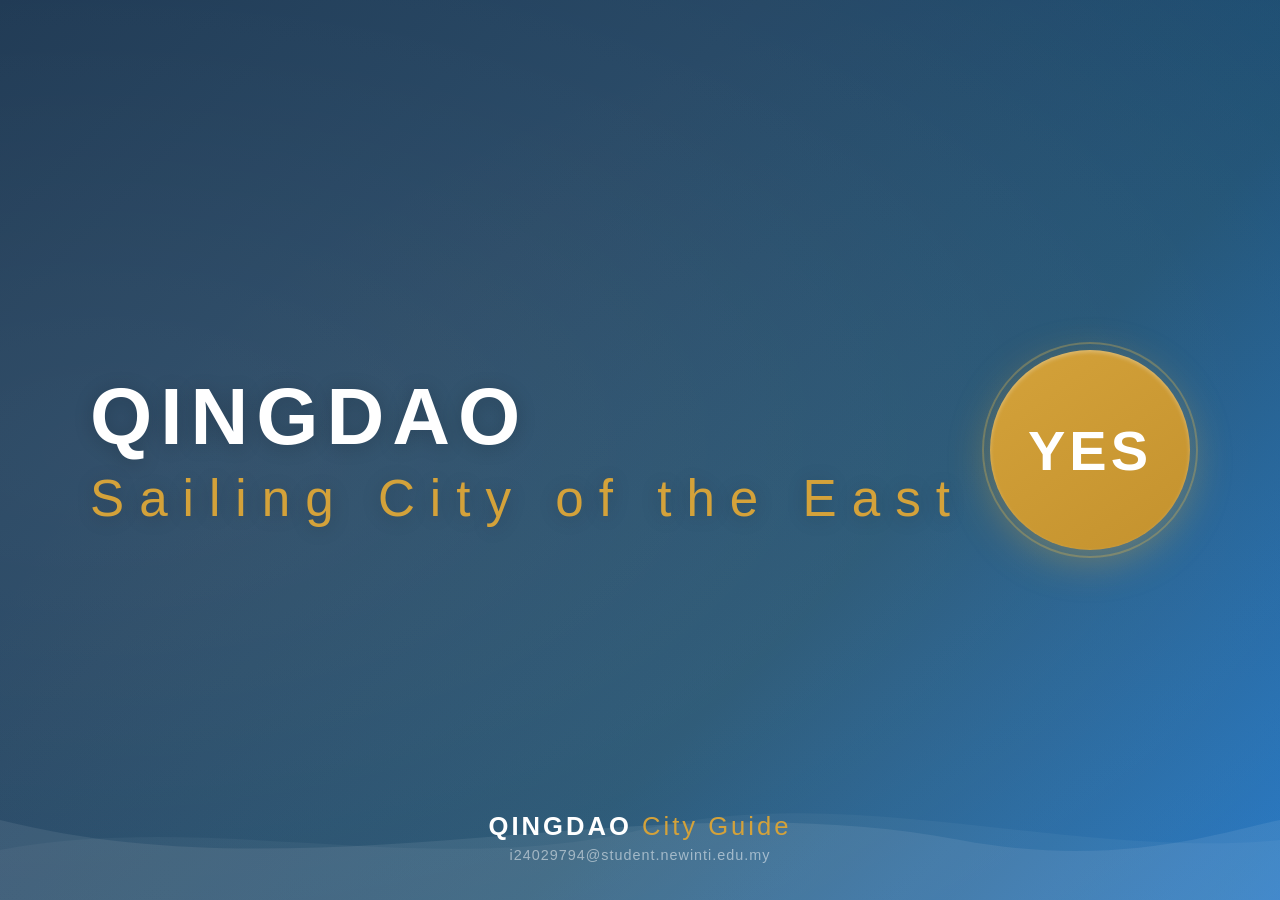
==== index.html @ 050e1064 "Add files via upload" ====
<!DOCTYPE html>
<html lang="en">
<head>
    <meta charset="UTF-8">
    <meta http-equiv="X-UA-Compatible" content="IE=edge">
    <meta name="viewport" content="width=device-width, initial-scale=1.0">
    <title>Qingdao - Welcome</title>
    <link rel="stylesheet" href="./css/style.css">
</head>
<body>
    <div class="welcome-page">
        <div class="welcome-content">
            <div class="welcome-titles">
                <h1>QINGDAO<span>Sailing City of the East</span></h1>
            </div>
            <a href="./home.html" class="welcome-btn">YES</a>
        </div>
        <div class="welcome-waves">
            <svg viewBox="0 0 1440 120" preserveAspectRatio="none">
                <path fill="rgba(255,255,255,0.08)" d="M0,40 C360,120 720,0 1080,60 C1260,90 1380,50 1440,40 L1440,120 L0,120 Z"></path>
                <path fill="rgba(255,255,255,0.04)" d="M0,70 C240,30 480,100 720,50 C960,0 1200,80 1440,60 L1440,120 L0,120 Z"></path>
            </svg>
        </div>
        <div class="welcome-footer">
            <div class="footer-brand"><h3>QINGDAO <em>City Guide</em></h3></div>
            <div class="footer-contact">i24029794@student.newinti.edu.my</div>
        </div>
    </div>
</body>
</html>
---- css/style.css ----
* {
    margin: 0;
    padding: 0;
    list-style: none;
    text-decoration: none;
    box-sizing: border-box;
}

:root {
    --primary: #085a8c;
    --primary-light: #1976d2;
    --accent: #d4a23a;
    --dark: #152535;
    --light: #ffffff;
    --white: #ffffff;
    --gray: #5a6b7f;
    --text: #243444;
    --text-light: #3e5568;
    --glass: rgba(255,255,255,0.85);
    --glass-border: rgba(0,0,0,0.06);
}

html {
    scroll-behavior: smooth;
}

body {
    font-family: 'Segoe UI', 'Helvetica Neue', Arial, sans-serif;
    color: var(--text);
    background: #d6e0ea;
    overflow-x: hidden;
    background-image: url('../images/bg.jpg');
    background-size: cover;
    background-attachment: fixed;
    background-position: center;
    background-repeat: no-repeat;
}

body::before {
    content: '';
    position: fixed;
    inset: 0;
    background: rgba(214,224,234,0.65);
    z-index: 0;
}

body > * {
    position: relative;
    z-index: 1;
}

.welcome-page {
    min-height: 100vh;
    background: linear-gradient(135deg, #1a3550 0%, #234563 35%, #1e5278 65%, #1976d2 100%);
    display: flex;
    flex-direction: column;
    align-items: center;
    justify-content: center;
    position: relative;
    overflow: hidden;
    z-index: 1;
}

.welcome-page::before {
    content: '';
    position: absolute;
    top: -50%;
    left: -50%;
    width: 200%;
    height: 200%;
    background: radial-gradient(ellipse at 30% 50%, rgba(255,255,255,0.08) 0%, transparent 60%),
                radial-gradient(ellipse at 70% 80%, rgba(212,162,58,0.1) 0%, transparent 50%);
    animation: welcomeShift 15s ease-in-out infinite alternate;
}

@keyframes welcomeShift {
    0% { transform: translate(0, 0) rotate(0deg); }
    100% { transform: translate(30px, -20px) rotate(3deg); }
}

.welcome-content {
    display: flex;
    align-items: center;
    justify-content: space-between;
    width: 90%;
    max-width: 1100px;
    position: relative;
    z-index: 2;
}

.welcome-titles {
    display: flex;
    flex-direction: column;
    gap: 10px;
}

.welcome-titles h1 {
    font-size: 5rem;
    font-weight: 800;
    color: #ffffff;
    letter-spacing: 8px;
    line-height: 1.1;
    text-shadow: 0 2px 20px rgba(0,0,0,0.2);
}

.welcome-titles h1 span {
    display: block;
    font-size: 3.2rem;
    font-weight: 300;
    letter-spacing: 15px;
    color: var(--accent);
    margin-top: 10px;
}

.welcome-btn {
    display: inline-flex;
    align-items: center;
    justify-content: center;
    width: 200px;
    height: 200px;
    border-radius: 50%;
    background: linear-gradient(145deg, var(--accent), #c4922e);
    color: #ffffff;
    font-size: 3.5rem;
    font-weight: 900;
    letter-spacing: 4px;
    border: none;
    cursor: pointer;
    box-shadow: 0 10px 40px rgba(212,162,58,0.4), inset 0 2px 4px rgba(255,255,255,0.3);
    transition: all 0.4s cubic-bezier(0.175, 0.885, 0.32, 1.275);
    position: relative;
    flex-shrink: 0;
}

.welcome-btn::after {
    content: '';
    position: absolute;
    inset: -8px;
    border-radius: 50%;
    border: 2px solid rgba(232,185,74,0.3);
    animation: btnPulse 2s ease-in-out infinite;
}

@keyframes btnPulse {
    0%, 100% { transform: scale(1); opacity: 1; }
    50% { transform: scale(1.08); opacity: 0.5; }
}

.welcome-btn:hover {
    transform: scale(1.1);
    box-shadow: 0 15px 50px rgba(232,185,74,0.5), inset 0 2px 4px rgba(255,255,255,0.4);
}

.welcome-footer {
    position: absolute;
    bottom: 30px;
    left: 50%;
    transform: translateX(-50%);
    color: rgba(255,255,255,0.35);
    font-size: 0.85rem;
    letter-spacing: 1px;
    z-index: 2;
    text-align: center;
}

.welcome-waves {
    position: absolute;
    bottom: 0;
    left: 0;
    width: 100%;
    height: 120px;
    z-index: 1;
}

.welcome-waves svg {
    width: 100%;
    height: 100%;
}

.site-header {
    background: #1a3550;
    padding: 0;
    position: sticky;
    top: 0;
    z-index: 1000;
    box-shadow: 0 2px 20px rgba(0,0,0,0.15);
}

.header-inner {
    max-width: 1200px;
    margin: 0 auto;
    display: flex;
    align-items: center;
    justify-content: space-between;
    padding: 0 30px;
    height: 70px;
}

.logo-area {
    display: flex;
    align-items: center;
    gap: 12px;
}

.logo-area h2 {
    font-size: 1.4rem;
    color: #ffffff;
    font-weight: 700;
    letter-spacing: 2px;
}

.logo-area h2 em {
    font-style: normal;
    color: var(--accent);
    font-weight: 300;
}

.back-home-btn {
    display: inline-flex;
    align-items: center;
    gap: 6px;
    padding: 8px 20px;
    background: rgba(255,255,255,0.12);
    border: 1px solid rgba(255,255,255,0.2);
    border-radius: 25px;
    color: #ffffff;
    font-size: 0.85rem;
    transition: all 0.3s;
    cursor: pointer;
}

.back-home-btn:hover {
    background: var(--accent);
    color: var(--dark);
    border-color: var(--accent);
}

.site-nav {
    background: #234563;
    border-top: 1px solid rgba(255,255,255,0.08);
}

.nav-inner {
    max-width: 1200px;
    margin: 0 auto;
    display: flex;
    align-items: center;
    padding: 0 30px;
}

.nav-inner a {
    display: inline-block;
    padding: 16px 28px;
    color: rgba(255,255,255,0.7);
    font-size: 0.95rem;
    font-weight: 500;
    letter-spacing: 1px;
    transition: all 0.3s;
    position: relative;
}

.nav-inner a::after {
    content: '';
    position: absolute;
    bottom: 0;
    left: 50%;
    transform: translateX(-50%);
    width: 0;
    height: 2px;
    background: var(--primary);
    transition: width 0.3s;
}

.nav-inner a:hover,
.nav-inner a.active {
    color: #ffffff;
}

.nav-inner a:hover::after,
.nav-inner a.active::after {
    width: 60%;
}

.hero-section {
    width: 100%;
    height: 420px;
    position: relative;
    overflow: hidden;
}

.hero-carousel {
    display: flex;
    width: 400%;
    height: 100%;
    transition: transform 0.7s cubic-bezier(0.25, 0.46, 0.45, 0.94);
}

.hero-slide {
    width: 100%;
    height: 100%;
    position: relative;
    overflow: hidden;
}

.hero-slide img {
    width: 100%;
    height: 100%;
    object-fit: cover;
}

.hero-slide .slide-overlay {
    position: absolute;
    inset: 0;
    background: linear-gradient(to top, rgba(26,42,58,0.7) 0%, rgba(26,42,58,0.15) 50%, rgba(26,42,58,0.25) 100%);
    display: flex;
    align-items: flex-end;
    padding: 40px 60px;
}

.hero-slide .slide-overlay h2 {
    font-size: 2.8rem;
    color: var(--white);
    font-weight: 700;
    letter-spacing: 3px;
}

.hero-slide .slide-overlay p {
    font-size: 1.1rem;
    color: rgba(255,255,255,0.8);
    margin-top: 8px;
    letter-spacing: 1px;
}

.carousel-controls {
    position: absolute;
    top: 50%;
    transform: translateY(-50%);
    width: 100%;
    display: flex;
    justify-content: space-between;
    padding: 0 20px;
    pointer-events: none;
}

.carousel-btn {
    width: 50px;
    height: 50px;
    border-radius: 50%;
    background: rgba(255,255,255,0.25);
    backdrop-filter: blur(5px);
    border: 1px solid rgba(255,255,255,0.3);
    color: var(--white);
    font-size: 1.4rem;
    display: flex;
    align-items: center;
    justify-content: center;
    cursor: pointer;
    pointer-events: all;
    transition: all 0.3s;
}

.carousel-btn:hover {
    background: var(--accent);
    color: var(--dark);
    border-color: var(--accent);
}

.carousel-dots {
    position: absolute;
    bottom: 20px;
    left: 50%;
    transform: translateX(-50%);
    display: flex;
    gap: 10px;
}

.carousel-dot {
    width: 12px;
    height: 12px;
    border-radius: 6px;
    background: rgba(255,255,255,0.4);
    cursor: pointer;
    transition: all 0.3s;
}

.carousel-dot.active {
    background: var(--accent);
    width: 36px;
}

.section {
    max-width: 1200px;
    margin: 0 auto;
    padding: 60px 30px;
}

.section-dark {
    background: rgba(255,255,255,0.85);
    backdrop-filter: blur(15px);
}

.section-blue {
    background: rgba(230,242,252,0.82);
    backdrop-filter: blur(15px);
}

.section-light {
    background: rgba(255,255,255,0.88);
    backdrop-filter: blur(15px);
}

.section-title {
    text-align: center;
    margin-bottom: 50px;
}

.section-title h2 {
    font-size: 2.4rem;
    color: var(--dark);
    font-weight: 700;
    letter-spacing: 3px;
    text-transform: uppercase;
}

.section-title-light h2 {
    color: var(--primary);
}

.section-title p {
    color: var(--gray);
    margin-top: 12px;
    font-size: 1rem;
    letter-spacing: 1px;
}

.section-title-light p {
    color: #6b7c93;
}

.section-title .title-line {
    width: 60px;
    height: 3px;
    background: var(--primary);
    margin: 15px auto 0;
    border-radius: 2px;
}

.home-intro {
    display: grid;
    grid-template-columns: 1fr 1fr;
    gap: 40px;
    align-items: center;
}

.home-intro-text h3 {
    font-size: 1.8rem;
    color: var(--dark);
    margin-bottom: 20px;
    font-weight: 600;
}

.home-intro-text p {
    color: var(--text-light);
    line-height: 1.9;
    font-size: 1.05rem;
    margin-bottom: 15px;
}

.home-intro-img {
    border-radius: 0;
    overflow: hidden;
    width: 100%;
    height: 360px;
    box-shadow: 0 15px 50px rgba(0,0,0,0.1);
    position: relative;
    background: url('../images/bg5.png') center/cover no-repeat;
    display: flex;
    align-items: center;
    justify-content: center;
}

.home-intro-img img {
    width: 85%;
    height: 85%;
    object-fit: cover;
    box-shadow: 0 8px 30px rgba(0,0,0,0.15);
    transition: transform 0.6s;
}

.home-intro-img:hover img {
    transform: scale(1.05);
}

.highlights-grid {
    display: grid;
    grid-template-columns: repeat(3, 1fr);
    gap: 30px;
}

.highlight-card {
    background: rgba(255,255,255,0.7);
    border: 1px solid rgba(0,0,0,0.06);
    border-radius: 0;
    padding: 40px 30px;
    text-align: center;
    transition: all 0.4s;
    position: relative;
    overflow: hidden;
    backdrop-filter: blur(10px);
}

.highlight-card::before {
    content: '';
    position: absolute;
    top: 0;
    left: 0;
    right: 0;
    height: 3px;
    background: linear-gradient(90deg, var(--primary-light), var(--accent));
    transform: scaleX(0);
    transition: transform 0.4s;
}

.highlight-card:hover::before {
    transform: scaleX(1);
}

.highlight-card:hover {
    background: rgba(255,255,255,0.9);
    transform: translateY(-8px);
    box-shadow: 0 15px 40px rgba(0,0,0,0.1);
}

.highlight-card .icon {
    font-size: 2.8rem;
    margin-bottom: 20px;
    display: block;
}

.highlight-card h3 {
    color: var(--dark);
    font-size: 1.2rem;
    margin-bottom: 12px;
    letter-spacing: 1px;
}

.highlight-card p {
    color: var(--text-light);
    font-size: 0.95rem;
    line-height: 1.7;
}

.page-hero {
    height: 320px;
    background: url('../images/banner.png') center/cover no-repeat;
    display: flex;
    align-items: center;
    justify-content: center;
    position: relative;
    overflow: hidden;
}

.page-hero::before {
    content: '';
    position: absolute;
    inset: 0;
    background: rgba(21,37,53,0.55);
    z-index: 1;
}

.page-hero h1 {
    font-size: 3rem;
    color: #ffffff;
    font-weight: 800;
    letter-spacing: 6px;
    text-transform: uppercase;
    z-index: 2;
    position: relative;
    text-shadow: 0 2px 15px rgba(0,0,0,0.3);
}

.page-hero h1 em {
    font-style: normal;
    color: var(--accent);
    font-weight: 300;
    text-transform: none;
    display: block;
    font-size: 1.1rem;
    letter-spacing: 4px;
    margin-top: 8px;
    text-shadow: none;
}

.overview-timeline {
    position: relative;
    padding-left: 60px;
}

.overview-timeline::before {
    content: '';
    position: absolute;
    left: 20px;
    top: 0;
    bottom: 0;
    width: 2px;
    background: linear-gradient(to bottom, var(--primary), var(--primary-light), transparent);
}

.timeline-item {
    position: relative;
    margin-bottom: 50px;
    padding: 30px;
    background: rgba(255,255,255,0.6);
    border: 1px solid rgba(0,0,0,0.06);
    border-radius: 0;
    transition: all 0.3s;
}

.timeline-item:hover {
    background: rgba(255,255,255,0.85);
    transform: translateX(10px);
    box-shadow: 0 10px 30px rgba(0,0,0,0.08);
}

.timeline-item::before {
    content: '';
    position: absolute;
    left: -48px;
    top: 35px;
    width: 16px;
    height: 16px;
    border-radius: 50%;
    background: var(--primary);
    border: 3px solid var(--white);
    box-shadow: 0 0 0 4px rgba(10,110,170,0.15);
}

.timeline-item h3 {
    color: var(--primary);
    font-size: 1.3rem;
    margin-bottom: 10px;
    letter-spacing: 1px;
}

.timeline-item p {
    color: var(--text-light);
    line-height: 1.8;
    font-size: 1rem;
}

.overview-stats {
    display: grid;
    grid-template-columns: repeat(4, 1fr);
    gap: 25px;
    margin-top: 50px;
}

.stat-card {
    background: rgba(255,255,255,0.7);
    border: 1px solid rgba(0,0,0,0.06);
    border-radius: 0;
    padding: 30px;
    text-align: center;
    transition: all 0.3s;
    backdrop-filter: blur(10px);
}

.stat-card:hover {
    transform: translateY(-5px);
    box-shadow: 0 10px 30px rgba(0,0,0,0.1);
}

.stat-card .num {
    font-size: 2.8rem;
    font-weight: 800;
    color: var(--primary);
    display: block;
}

.stat-card .label {
    color: var(--gray);
    font-size: 0.9rem;
    margin-top: 8px;
    letter-spacing: 1px;
}

.overview-history {
    display: grid;
    grid-template-columns: 1fr 1fr;
    gap: 50px;
    align-items: start;
}

.history-text p {
    color: var(--text-light);
    line-height: 1.9;
    font-size: 1.05rem;
    margin-bottom: 20px;
}

.history-images {
    display: flex;
    flex-direction: column;
    gap: 20px;
}

.history-images img {
    width: 100%;
    height: 370px;
    object-fit: cover;
}

.overview-split {
    display: grid;
    grid-template-columns: 1fr 1fr;
    gap: 0;
    min-height: 500px;
    margin-top: 60px;
    border-radius: 0;
    overflow: hidden;
    box-shadow: 0 15px 50px rgba(0,0,0,0.1);
}

.split-img {
    position: relative;
    overflow: hidden;
}

.split-img img {
    width: 100%;
    height: 100%;
    object-fit: cover;
}

.split-text {
    background: rgba(255,255,255,0.9);
    backdrop-filter: blur(15px);
    padding: 50px;
    display: flex;
    flex-direction: column;
    justify-content: center;
}

.split-text h3 {
    font-size: 1.8rem;
    color: var(--dark);
    margin-bottom: 20px;
}

.split-text p {
    color: var(--text-light);
    line-height: 1.9;
    margin-bottom: 15px;
}

.food-grid {
    display: grid;
    grid-template-columns: repeat(3, 1fr);
    gap: 30px;
}

.food-card {
    background: rgba(255,255,255,0.92);
    border-radius: 0;
    overflow: hidden;
    box-shadow: 0 8px 30px rgba(0,0,0,0.08);
    transition: all 0.4s;
    position: relative;
    backdrop-filter: blur(10px);
}

.food-card:hover {
    transform: translateY(-10px);
    box-shadow: 0 20px 50px rgba(0,0,0,0.15);
}

.food-card-img {
    height: 220px;
    overflow: hidden;
    position: relative;
}

.food-card-img img {
    width: 100%;
    height: 100%;
    object-fit: cover;
    transition: transform 0.6s;
}

.food-card:hover .food-card-img img {
    transform: scale(1.1);
}

.food-card-img .food-tag {
    position: absolute;
    top: 16px;
    left: 16px;
    padding: 6px 16px;
    background: var(--accent);
    color: var(--dark);
    font-size: 0.8rem;
    font-weight: 700;
    border-radius: 20px;
    letter-spacing: 1px;
    text-transform: uppercase;
}

.food-card-body {
    padding: 25px;
}

.food-card-body h3 {
    font-size: 1.2rem;
    color: var(--dark);
    margin-bottom: 10px;
    letter-spacing: 1px;
}

.food-card-body p {
    color: var(--text-light);
    font-size: 0.95rem;
    line-height: 1.7;
}

.food-card-body .food-meta {
    display: flex;
    align-items: center;
    gap: 16px;
    margin-top: 15px;
    padding-top: 15px;
    border-top: 1px solid rgba(0,0,0,0.06);
}

.food-card-body .food-meta span {
    font-size: 0.85rem;
    color: var(--primary);
    font-weight: 600;
}

.food-card-body .food-meta span em {
    font-style: normal;
    color: var(--accent);
}

.food-feature {
    display: grid;
    grid-template-columns: repeat(2, 1fr);
    gap: 30px;
    margin-top: 60px;
}

.food-feature-card {
    background: rgba(255,255,255,0.75);
    border-radius: 0;
    padding: 40px;
    display: flex;
    align-items: center;
    gap: 25px;
    transition: all 0.3s;
    backdrop-filter: blur(15px);
    border: 1px solid rgba(0,0,0,0.06);
}

.food-feature-card:hover {
    transform: translateY(-5px);
    background: rgba(255,255,255,0.95);
    box-shadow: 0 10px 30px rgba(0,0,0,0.08);
}

.food-feature-card .ff-icon {
    font-size: 3rem;
    flex-shrink: 0;
}

.food-feature-card .ff-text h3 {
    color: var(--dark);
    font-size: 1.2rem;
    margin-bottom: 8px;
}

.food-feature-card .ff-text p {
    color: var(--text-light);
    font-size: 0.9rem;
    line-height: 1.6;
}

.scenery-gallery {
    display: grid;
    grid-template-columns: 2fr 1fr;
    grid-template-rows: auto auto;
    gap: 20px;
}

.scenery-item {
    border-radius: 0;
    overflow: hidden;
    position: relative;
    height: 300px;
    cursor: pointer;
    transition: all 0.4s;
}

.scenery-item:hover {
    transform: scale(1.02);
    box-shadow: 0 15px 50px rgba(0,0,0,0.15);
}

.scenery-item:first-child {
    grid-row: 1 / 3;
    height: 100%;
    min-height: 620px;
}

.scenery-item img {
    width: 100%;
    height: 100%;
    object-fit: cover;
    transition: transform 0.6s;
}

.scenery-item:hover img {
    transform: scale(1.08);
}

.scenery-item .scenery-info {
    position: absolute;
    bottom: 0;
    left: 0;
    right: 0;
    padding: 30px;
    background: linear-gradient(to top, rgba(26,42,58,0.85), transparent);
    transition: all 0.4s;
}

.scenery-item:hover .scenery-info {
    padding-bottom: 40px;
}

.scenery-info h3 {
    color: var(--white);
    font-size: 1.4rem;
    margin-bottom: 6px;
    letter-spacing: 1px;
}

.scenery-info p {
    color: rgba(255,255,255,0.75);
    font-size: 0.9rem;
    line-height: 1.5;
}

.scenery-list {
    display: grid;
    grid-template-columns: repeat(3, 1fr);
    gap: 30px;
    margin-top: 50px;
}

.scenery-card {
    background: rgba(255,255,255,0.75);
    border: 1px solid rgba(0,0,0,0.06);
    border-radius: 0;
    overflow: hidden;
    transition: all 0.4s;
    backdrop-filter: blur(10px);
}

.scenery-card:hover {
    background: rgba(255,255,255,0.95);
    transform: translateY(-8px);
    box-shadow: 0 15px 40px rgba(0,0,0,0.1);
}

.scenery-card-img {
    height: 200px;
    overflow: hidden;
}

.scenery-card-img img {
    width: 100%;
    height: 100%;
    object-fit: cover;
    transition: transform 0.6s;
}

.scenery-card:hover .scenery-card-img img {
    transform: scale(1.1);
}

.scenery-card-body {
    padding: 25px;
}

.scenery-card-body h3 {
    color: var(--dark);
    font-size: 1.15rem;
    margin-bottom: 10px;
    letter-spacing: 1px;
}

.scenery-card-body p {
    color: var(--text-light);
    font-size: 0.9rem;
    line-height: 1.7;
}

.scenery-card-body .scenic-tag {
    display: inline-block;
    padding: 4px 12px;
    background: rgba(10,110,170,0.1);
    color: var(--primary);
    font-size: 0.8rem;
    border-radius: 12px;
    margin-top: 12px;
    letter-spacing: 1px;
}

.accordion {
    max-width: 1200px;
    margin: 0 auto;
    display: grid;
    grid-template-columns: 320px 1fr;
    gap: 0;
    min-height: 280px;
}

.accordion-tabs {
    display: flex;
    flex-direction: column;
    gap: 0;
}

.accordion-tab {
    padding: 11px 30px;
    cursor: pointer;
    transition: all 0.3s;
    background: rgba(255,255,255,0.55);
    border-bottom: 1px solid rgba(0,0,0,0.06);
    border-right: 3px solid transparent;
}

.accordion-tab:last-child {
    border-bottom: none;
}

.accordion-tab:hover {
    background: rgba(255,255,255,0.75);
}

.accordion-tab.active {
    background: rgba(255,255,255,0.95);
    border-right-color: var(--primary);
}

.accordion-tab h3 {
    font-size: 1.1rem;
    color: var(--dark);
    font-weight: 600;
    letter-spacing: 1px;
    margin-bottom: 4px;
}

.accordion-tab p {
    font-size: 0.82rem;
    color: var(--gray);
    letter-spacing: 0.5px;
}

.accordion-tab.active h3 {
    color: var(--primary);
}

.accordion-panels {
    display: flex;
    flex-direction: column;
}

.accordion-panel {
    display: none;
    padding: 40px;
    background: rgba(255,255,255,0.85);
    align-items: flex-start;
    justify-content: center;
    backdrop-filter: blur(10px);
}

.accordion-panel.active {
    display: flex;
}

.accordion-panel p {
    color: var(--text-light);
    line-height: 1.9;
    font-size: 1rem;
}

.site-footer {
    background: #152535;
    padding: 50px 30px 30px;
    text-align: center;
}

.footer-brand h3 {
    font-size: 1.6rem;
    color: #ffffff;
    letter-spacing: 3px;
    font-weight: 700;
}

.footer-brand h3 em {
    font-style: normal;
    color: var(--accent);
    font-weight: 300;
}

.footer-contact {
    color: rgba(255,255,255,0.5);
    font-size: 0.9rem;
    line-height: 2;
    margin-bottom: 0;
}

@media (max-width: 1024px) {
    .home-intro {
        grid-template-columns: 1fr;
    }

    .highlights-grid {
        grid-template-columns: repeat(2, 1fr);
    }

    .overview-stats {
        grid-template-columns: repeat(2, 1fr);
    }

    .food-grid {
        grid-template-columns: repeat(2, 1fr);
    }

    .scenery-gallery {
        grid-template-columns: 1fr;
    }

    .scenery-gallery .scenery-item:first-child {
        grid-row: auto;
        min-height: 350px;
    }

    .scenery-list {
        grid-template-columns: repeat(2, 1fr);
    }

    .overview-history {
        grid-template-columns: 1fr;
    }

    .history-images img {
        height: 200px;
    }

    .overview-split {
        grid-template-columns: 1fr;
    }
}

@media (max-width: 768px) {
    .welcome-content {
        flex-direction: column;
        text-align: center;
        gap: 40px;
    }

    .welcome-titles h1 {
        font-size: 3rem;
        color: #ffffff;
    }

    .welcome-titles h1 span {
        font-size: 1.8rem;
    }

    .welcome-btn {
        width: 150px;
        height: 150px;
        font-size: 2.8rem;
    }

    .header-inner {
        height: auto;
        padding: 15px 20px;
        flex-wrap: wrap;
        gap: 10px;
        justify-content: space-between;
    }

    .nav-inner {
        flex-wrap: wrap;
        justify-content: center;
    }

    .nav-inner a {
        padding: 12px 16px;
        font-size: 0.85rem;
    }

    .hero-section {
        height: 300px;
    }

    .hero-slide .slide-overlay {
        padding: 25px 30px;
    }

    .hero-slide .slide-overlay h2 {
        font-size: 1.6rem;
    }

    .hero-slide .slide-overlay p {
        font-size: 0.9rem;
    }

    .carousel-btn {
        width: 38px;
        height: 38px;
        font-size: 1rem;
    }

    .section {
        padding: 40px 20px;
    }

    .section-title h2 {
        font-size: 1.6rem;
    }

    .page-hero {
        height: 220px;
    }

    .page-hero h1 {
        font-size: 2rem;
        color: #ffffff;
    }

    .highlights-grid {
        grid-template-columns: 1fr;
    }

    .overview-timeline {
        padding-left: 40px;
    }

    .overview-history {
        grid-template-columns: 1fr;
    }

    .overview-stats {
        grid-template-columns: 1fr 1fr;
        gap: 15px;
    }

    .stat-card .num {
        font-size: 2rem;
    }

    .food-grid {
        grid-template-columns: 1fr;
    }

    .food-feature {
        grid-template-columns: 1fr;
    }

    .scenery-list {
        grid-template-columns: 1fr;
    }

    .split-text {
        padding: 30px;
    }

    .home-intro-img {
        height: 250px;
    }

    .accordion {
        grid-template-columns: 1fr;
        min-height: auto;
    }

    .accordion-tabs {
        flex-direction: row;
        overflow-x: auto;
    }

    .accordion-tab {
        border-right: none;
        border-bottom: 3px solid transparent;
        padding: 16px 20px;
        white-space: nowrap;
        min-width: 140px;
    }

    .accordion-tab.active {
        border-bottom-color: var(--primary);
        border-right-color: transparent;
    }
}

@media (max-width: 480px) {
    .welcome-titles h1 {
        font-size: 2.2rem;
        letter-spacing: 4px;
        color: #ffffff;
    }

    .welcome-titles h1 span {
        font-size: 1.4rem;
        letter-spacing: 8px;
    }

    .welcome-btn {
        width: 120px;
        height: 120px;
        font-size: 2.2rem;
    }

    .nav-inner a {
        padding: 10px 12px;
        font-size: 0.8rem;
    }

    .hero-section {
        height: 240px;
    }

    .hero-slide .slide-overlay h2 {
        font-size: 1.3rem;
    }

    .section-title h2 {
        font-size: 1.4rem;
    }

    .page-hero h1 {
        font-size: 1.6rem;
        color: #ffffff;
    }

    .overview-stats {
        grid-template-columns: 1fr;
    }
}
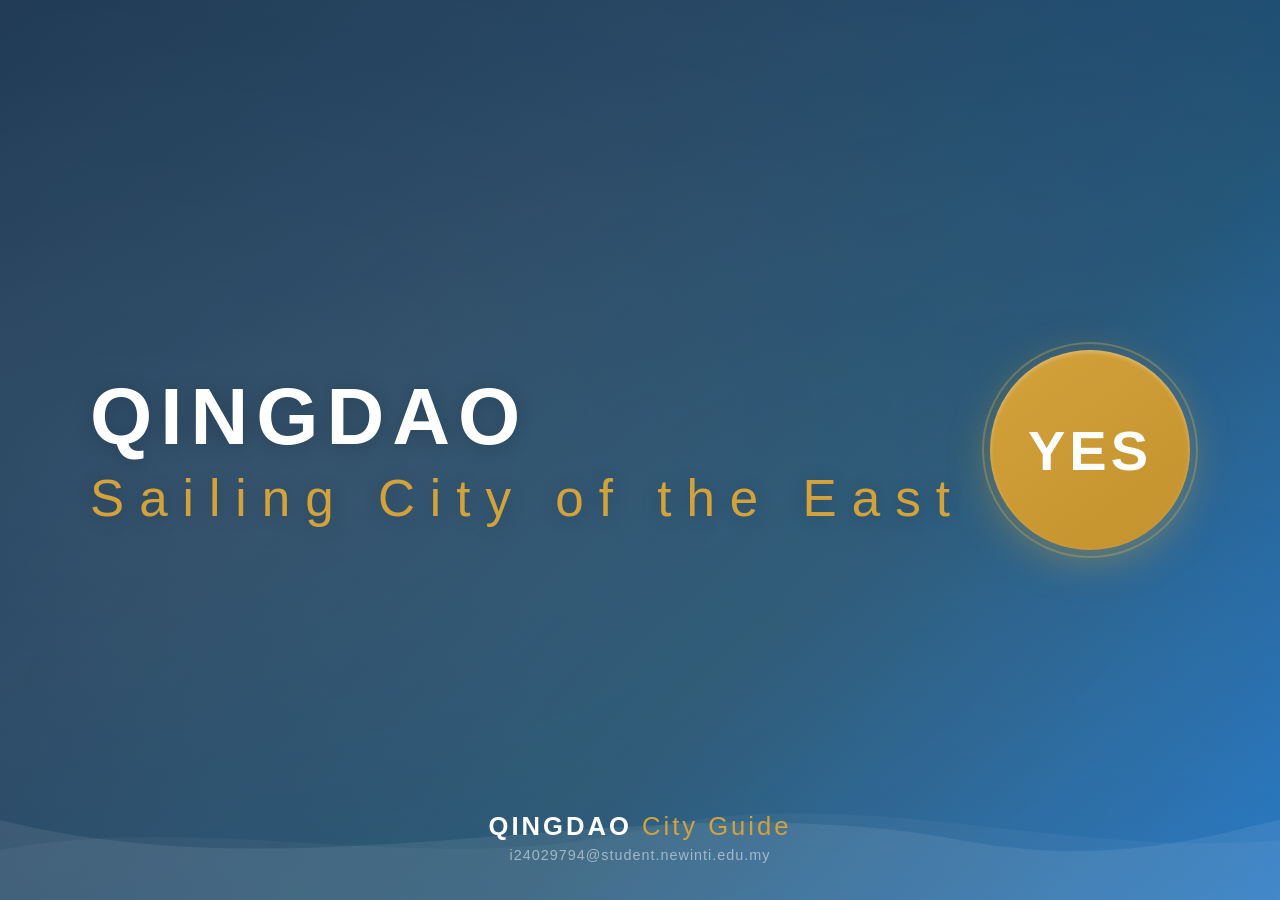
==== commit fc1105cb: "Update index.html" ====
--- a/index.html
+++ b/index.html
@@ -1,6 +1,15 @@
 <!DOCTYPE html>
 <html lang="en">
 <head>
+<!-- Google tag (gtag.js) -->
+<script async src="https://www.googletagmanager.com/gtag/js?id=G-0GVK5HE4HD"></script>
+<script>
+  window.dataLayer = window.dataLayer || [];
+  function gtag(){dataLayer.push(arguments);}
+  gtag('js', new Date());
+
+  gtag('config', 'G-0GVK5HE4HD');
+</script>
     <meta charset="UTF-8">
     <meta http-equiv="X-UA-Compatible" content="IE=edge">
     <meta name="viewport" content="width=device-width, initial-scale=1.0">
